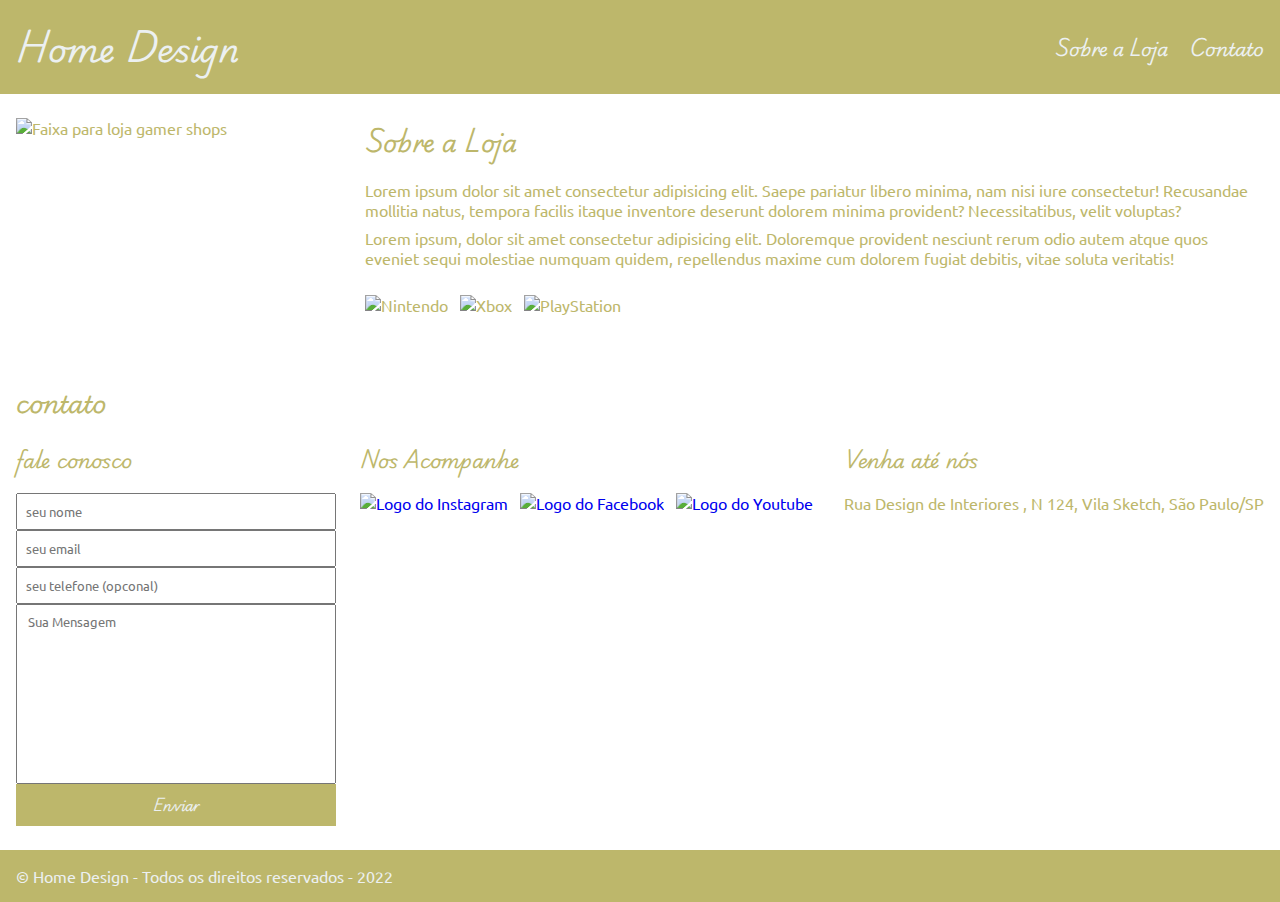
==== index.html @ dbd99aa5 "Add files via upload" ====
<!DOCTYPE html>
<html lang="pt-br">
<head>
    <meta charset="UTF-8">
    <meta name="viewport" content="width=device-width, initial-scale=1.0">
    <title>Home Design - Arquitetura</title>
    <link rel="stylesheet" href="./main.css">

    <link rel="preconnect" href="https://fonts.googleapis.com">
    <link rel="preconnect" href="https://fonts.gstatic.com" crossorigin>
    <link href="https://fonts.googleapis.com/css2?family=Playwrite+NZ:wght@100..400&family=Ubuntu:ital,wght@0,300;0,400;0,500;0,700;1,300;1,400;1,500;1,700&display=swap" rel="stylesheet">
</head>
<body>
    <header>
        <div class="container">
            <h1>Home Design</h1>
            <nav>
                <ul>
                    <li>
                        <a href="#about">Sobre a Loja</a>
                    </li>
                    <li>
                        <a href="#contact">Contato</a>
                    </li>
                </ul>
            </nav>
        </div>
    </header>
    <section id="about">
        <div class="container">
            <img class="store-front" src="./images/Arquitetura.jpg" alt="Faixa para loja gamer shops" />
            <div>
                <h2>Sobre a Loja</h2>
                <p>
                    Lorem ipsum dolor sit amet consectetur adipisicing elit. Saepe pariatur libero minima, nam nisi iure consectetur! Recusandae mollitia natus, tempora facilis itaque inventore deserunt dolorem minima provident? Necessitatibus, velit voluptas?
                </p>
                <p>
                    Lorem ipsum, dolor sit amet consectetur adipisicing elit. Doloremque provident nesciunt rerum odio autem atque quos eveniet sequi molestiae numquam quidem, repellendus maxime cum dolorem fugiat debitis, vitae soluta veritatis!
                </p>
                <ul class="brands-list">
                    <li><img src="./images/nintendo.png" alt="Nintendo" /></li>
                    <li><img src="./images/xbox.png" alt="Xbox" /></li>
                    <li><img src="./images/playstation.png" alt="PlayStation" /></li>
                </ul>
            </div>
        </div>
    </section>
    <section id="contact">
        <div class="container">
            <h2>contato</h2>
            <div class="contact-method">
                <div>
                    <h3>fale conosco</h3>
                    <form>
                        <input type="text" placeholder="seu nome" required/>
                        <input type="email" placeholder="seu email"required/>
                        <input type="tel" placeholder="seu telefone (opconal)"/>
                        <textarea placeholder=" Sua Mensagem" required></textarea>
                        <button type="submit">Enviar </button>
                    </form>
                </div>
                <div>
                    <h3>Nos Acompanhe</h3>
                    <ul class="social-links">
                        <li>
                            <a href="#" title="Siga-nos no Instagram">
                                <img src="./images/instagram.png" alt="Logo do Instagram"/>
                            </a>
                        </li>
                        <li>
                            <a href="#" title="Siga-nos no Facebook ">
                                <img src="./images/facebook.png" alt="Logo do Facebook"/>
                            </a>
                        </li>
                        <li>
                            <a href="#" title="Siga-nos no Visite nosso canal do Youtube">
                                <img src="./images/youtube.png" alt="Logo do Youtube"/>
                            </a>
                        </li>
                    </ul>
                </div>
                <div>
                    <h3>Venha até nós</h3>
                    <p>
                        Rua Design de Interiores , N 124, Vila Sketch, São Paulo/SP
                    </p>
                </div>
            </div>
        </div>
    </section>
    <footer>
        <div class="container">
            <p>
                &copy; Home Design  - Todos os direitos reservados - 2022
            </p>
        </div>
    </footer>
</body>
</html>
---- main.css ----
* {
    margin: 0;
    padding: 0;
    box-sizing: border-box;
}

body,
input, textarea {
    font-family: "Ubuntu", sans-serif;
    font-weight: 400;
    font-style: normal;
}

header {
    padding: 16px 0;
    background-color: #BDB76B;
    color: #ecf0f1;
}

header,
section h2,
section h3,
form button {
    font-family: "Playwrite NZ", cursive;
    font-optical-sizing: auto;
    font-weight: weight;
    font-style: normal;
}

header nav ul {
    list-style: none; 
}

header nav li {
    display: inline;
    margin-left: 16px;
    font-size: 18px;
}

header nav li a {
    color: #ecf0f1;
    text-decoration: none;
}

header nav li a:hover {
    text-decoration: underline; 
}

.container {
    max-width: 1280px;
    width: 100%;
    margin: 0 auto;
    padding: 0 16px; 
}

header .container, 
section .container {
    display: flex;
    align-items: center;
    justify-content: space-between;
}

.brands-list {
    list-style: none; 
    padding: 16px 0; 
}

.brands-list li {
    display: inline;
    margin-right: 8px; 
}

.brands-list img {
    height: 24px;
    vertical-align: middle; 
}

section {
    padding: 24px 0;
    color: #BDB76B;
}

section h2 {
    margin-bottom: 16px;
}

section h3 {
    margin-bottom: 16px;
}

section p {
    margin-bottom: 8px;
}

section .store-front {
    margin-right: 32px;
}

section .container {
    align-items: flex-start;
}

.social-links img {
    height: 24px;
}

.social-links li {
    display: inline;
    margin-right: 8px;
}

.social-links a {
    text-decoration: none;
}

#contact .container {
    display: block;
}

.contact-method {
    display: flex;
    justify-content: space-between;
}

form input,
 form textarea,
 form button {
    display: block;
    width: 320px;
    margin: bottom 8px;
    padding: 8px;
}

form textarea {
    resize: none;
    height: 180px;
}

form button {
    background-color: #BDB76B;
    color: #ecf0f1;
    border: none;
    cursor: pointer;
}

form button:hover {
    background-color: #BDB76B;
}

input:focus, textarea:focus {
    outline-color: #182c61
}

footer {
    background-color: #BDB76B;
    color: #ecf0f1;
    padding: 16px 0;
}

section img {
    width: 600px; 
    height: auto; 
}
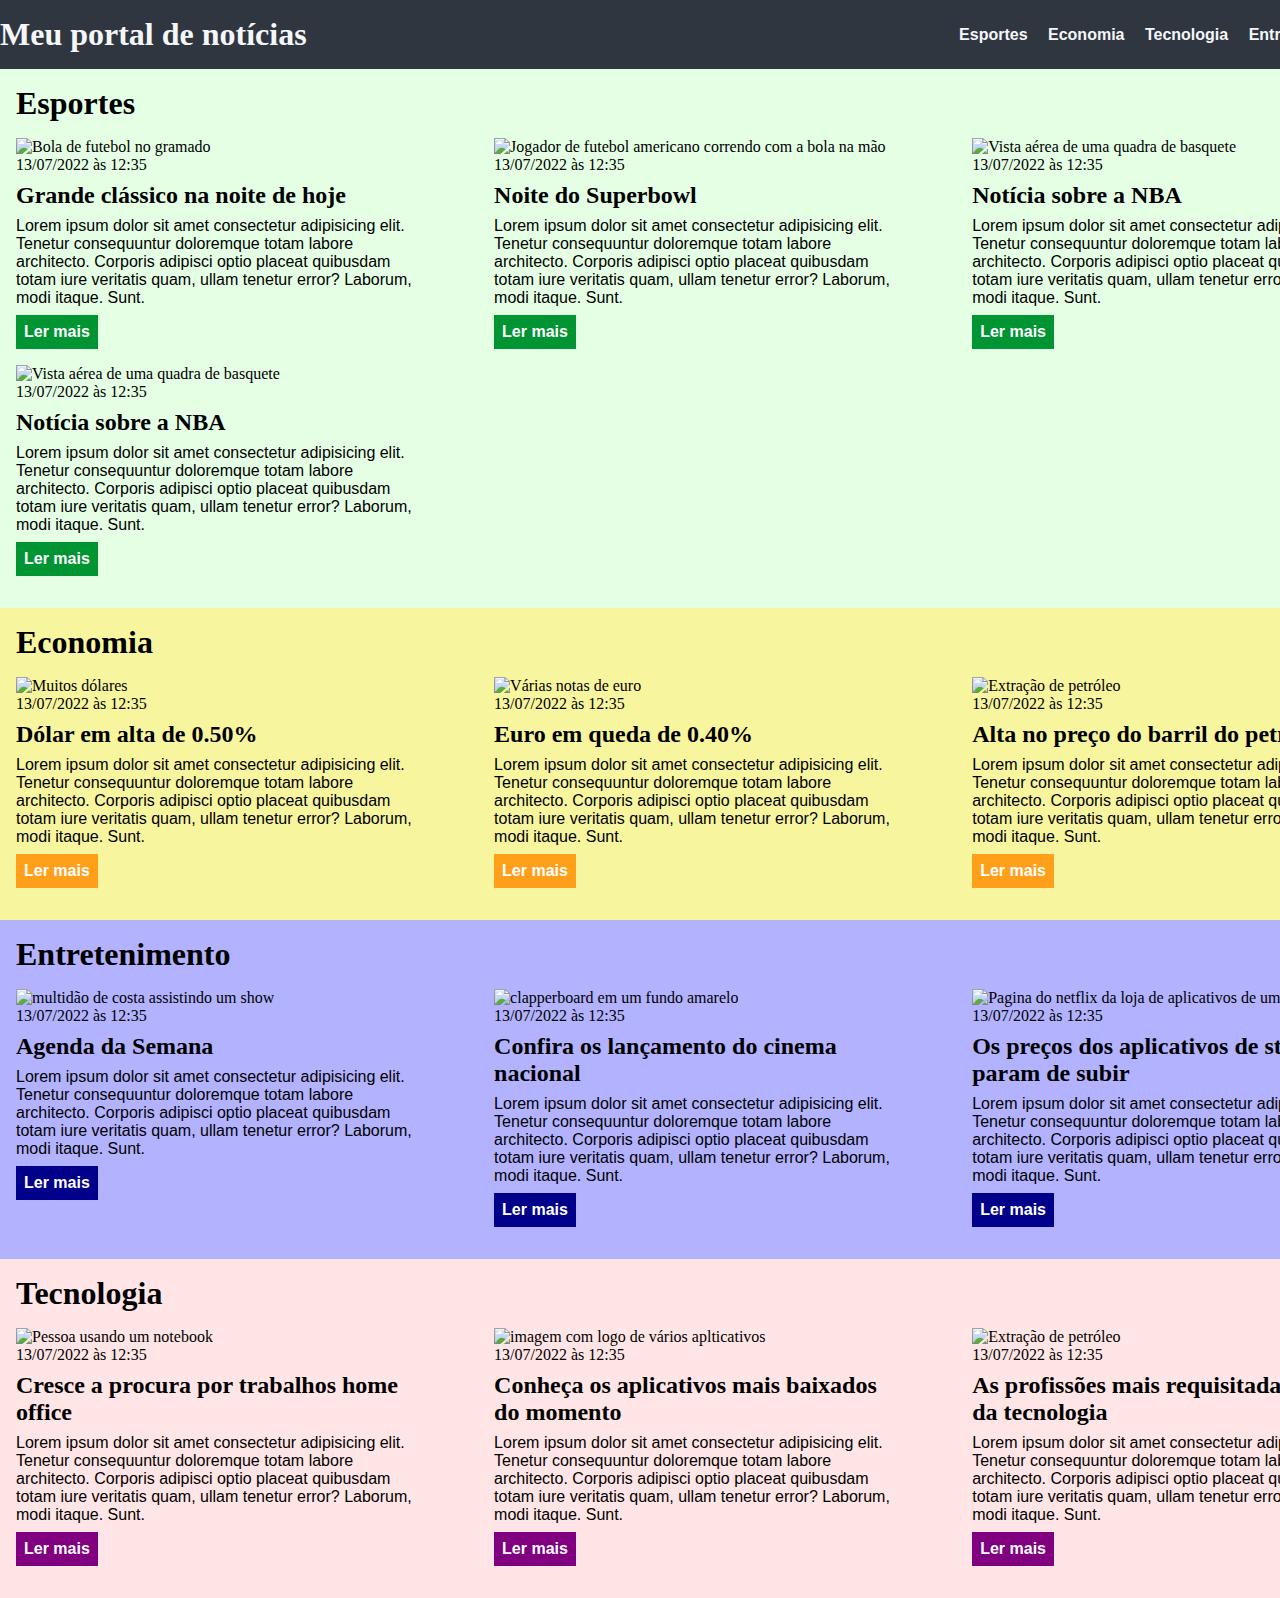
==== commit 011e8d59: "Add files via upload" ====
--- a/index.html
+++ b/index.html
@@ -1,99 +1,204 @@
 <!DOCTYPE html>
-<html lang="pt-br">
+<html lang="pt-BR">
 <head>
     <meta charset="UTF-8">
+    <meta http-equiv="X-UA-Compatible" content="IE=edge">
     <meta name="viewport" content="width=device-width, initial-scale=1.0">
-    <title>Home Design - Arquitetura</title>
-    <link rel="stylesheet" href="./main.css">
-
-    <link rel="preconnect" href="https://fonts.googleapis.com">
-    <link rel="preconnect" href="https://fonts.gstatic.com" crossorigin>
-    <link href="https://fonts.googleapis.com/css2?family=Playwrite+NZ:wght@100..400&family=Ubuntu:ital,wght@0,300;0,400;0,500;0,700;1,300;1,400;1,500;1,700&display=swap" rel="stylesheet">
+    <title>Meu portal de notícias</title>
+    <link rel="stylesheet" href="./main.css" />
 </head>
 <body>
     <header>
         <div class="container">
-            <h1>Home Design</h1>
-            <nav>
-                <ul>
-                    <li>
-                        <a href="#about">Sobre a Loja</a>
-                    </li>
-                    <li>
-                        <a href="#contact">Contato</a>
-                    </li>
-                </ul>
-            </nav>
+            <h1>Meu portal de notícias</h1>
+        <nav>
+            <ul>
+                <li>
+                    <a href="#sports" title="Ir para a seção de esportes">Esportes</a>
+                </li>
+                <li>
+                    <a href="#economy" title="Ir para a seção de notícias">Economia</a>
+                </li>
+                <li>
+                    <a href="#technology " title="Ir para a seção de notícias">Tecnologia</a>
+                </li>
+                <li>
+                    <a href="#entertainment" title="Ir para a seção de notícias">Entretenimento</a>
+                </li>
+            </ul>
+        </nav>
         </div>
     </header>
-    <section id="about">
-        <div class="container">
-            <img class="store-front" src="./images/Arquitetura.jpg" alt="Faixa para loja gamer shops" />
-            <div>
-                <h2>Sobre a Loja</h2>
-                <p>
-                    Lorem ipsum dolor sit amet consectetur adipisicing elit. Saepe pariatur libero minima, nam nisi iure consectetur! Recusandae mollitia natus, tempora facilis itaque inventore deserunt dolorem minima provident? Necessitatibus, velit voluptas?
-                </p>
-                <p>
-                    Lorem ipsum, dolor sit amet consectetur adipisicing elit. Doloremque provident nesciunt rerum odio autem atque quos eveniet sequi molestiae numquam quidem, repellendus maxime cum dolorem fugiat debitis, vitae soluta veritatis!
-                </p>
-                <ul class="brands-list">
-                    <li><img src="./images/nintendo.png" alt="Nintendo" /></li>
-                    <li><img src="./images/xbox.png" alt="Xbox" /></li>
-                    <li><img src="./images/playstation.png" alt="PlayStation" /></li>
-                </ul>
+    <section style="background-color: rgba(0,255,0,0.1)"">
+        <div class="container">
+            <h2>Esportes</h2>
+            <div class="articles">
+                <article>
+                    <img src="./imagens/futebol.jpg" alt="Bola de futebol no gramado" />
+                    <header>
+                        <time>13/07/2022 às 12:35</time>
+                    </header>
+                    <h3>Grande clássico na noite de hoje</h3>
+                    <p>
+                        Lorem ipsum dolor sit amet consectetur adipisicing elit. Tenetur consequuntur doloremque totam labore architecto. Corporis adipisci optio placeat quibusdam totam iure veritatis quam, ullam tenetur error? Laborum, modi itaque. Sunt.
+                    </p>
+                    <a style="background-color: #009432" href="#" title="Leia a notícia completa">Ler mais</a>
+                </article>
+                <article>
+                    <img src="./imagens/futebol-americano.jpg" alt="Jogador de futebol americano correndo com a bola na mão" />
+                    <header>
+                        <time>13/07/2022 às 12:35</time>
+                    </header>
+                    <h3>Noite do Superbowl</h3>
+                    <p>
+                        Lorem ipsum dolor sit amet consectetur adipisicing elit. Tenetur consequuntur doloremque totam labore architecto. Corporis adipisci optio placeat quibusdam totam iure veritatis quam, ullam tenetur error? Laborum, modi itaque. Sunt.
+                    </p>
+                    <a style="background-color: #009432" href="#" title="Leia a notícia completa">Ler mais</a>
+                </article>
+                <article>
+                    <img src="./imagens/basquete.jpg" title="Vista aérea de uma quadra de basquete" />
+                    <header>
+                        <time>13/07/2022 às 12:35</time>
+                    </header>
+                    <h3>Notícia sobre a NBA</h3>
+                    <p>
+                        Lorem ipsum dolor sit amet consectetur adipisicing elit. Tenetur consequuntur doloremque totam labore architecto. Corporis adipisci optio placeat quibusdam totam iure veritatis quam, ullam tenetur error? Laborum, modi itaque. Sunt.
+                    </p>
+                    <a style="background-color: #009432" href="#" title="Leia a notícia completa">Ler mais</a>
+                </article>
+                <article>
+                    <img src="./imagens/basquete.jpg" title="Vista aérea de uma quadra de basquete" />
+                    <header>
+                        <time>13/07/2022 às 12:35</time>
+                    </header>
+                    <h3>Notícia sobre a NBA</h3>
+                    <p>
+                        Lorem ipsum dolor sit amet consectetur adipisicing elit. Tenetur consequuntur doloremque totam labore architecto. Corporis adipisci optio placeat quibusdam totam iure veritatis quam, ullam tenetur error? Laborum, modi itaque. Sunt.
+                    </p>
+                    <a style="background-color: #009432" href="#" title="Leia a notícia completa">Ler mais</a>
+                </article>
             </div>
         </div>
     </section>
-    <section id="contact">
-        <div class="container">
-            <h2>contato</h2>
-            <div class="contact-method">
-                <div>
-                    <h3>fale conosco</h3>
-                    <form>
-                        <input type="text" placeholder="seu nome" required/>
-                        <input type="email" placeholder="seu email"required/>
-                        <input type="tel" placeholder="seu telefone (opconal)"/>
-                        <textarea placeholder=" Sua Mensagem" required></textarea>
-                        <button type="submit">Enviar </button>
-                    </form>
-                </div>
-                <div>
-                    <h3>Nos Acompanhe</h3>
-                    <ul class="social-links">
-                        <li>
-                            <a href="#" title="Siga-nos no Instagram">
-                                <img src="./images/instagram.png" alt="Logo do Instagram"/>
-                            </a>
-                        </li>
-                        <li>
-                            <a href="#" title="Siga-nos no Facebook ">
-                                <img src="./images/facebook.png" alt="Logo do Facebook"/>
-                            </a>
-                        </li>
-                        <li>
-                            <a href="#" title="Siga-nos no Visite nosso canal do Youtube">
-                                <img src="./images/youtube.png" alt="Logo do Youtube"/>
-                            </a>
-                        </li>
-                    </ul>
-                </div>
-                <div>
-                    <h3>Venha até nós</h3>
-                    <p>
-                        Rua Design de Interiores , N 124, Vila Sketch, São Paulo/SP
-                    </p>
-                </div>
+    <section style="background-color: #f8f59f">
+        <div class="container">
+            <h2>Economia</h2>
+        <div class="articles">
+            <article>
+                <img src="./imagens/dolares.jpg" alt="Muitos dólares" />
+                <header>
+                    <time>13/07/2022 às 12:35</time>
+                </header>
+                <h3>Dólar em alta de 0.50%</h3>
+                <p>
+                    Lorem ipsum dolor sit amet consectetur adipisicing elit. Tenetur consequuntur doloremque totam labore architecto. Corporis adipisci optio placeat quibusdam totam iure veritatis quam, ullam tenetur error? Laborum, modi itaque. Sunt.
+                </p>
+                <a style="background-color: #ff9f1a" href="#" title="Leia a notícia completa">Ler mais</a>
+            </article>
+            <article>
+                <img src="./imagens/euro.jpg" alt="Várias notas de euro" />
+                <header>
+                    <time>13/07/2022 às 12:35</time>
+                </header>
+                <h3>Euro em queda de 0.40%</h3>
+                <p>
+                    Lorem ipsum dolor sit amet consectetur adipisicing elit. Tenetur consequuntur doloremque totam labore architecto. Corporis adipisci optio placeat quibusdam totam iure veritatis quam, ullam tenetur error? Laborum, modi itaque. Sunt.
+                </p>
+                <a style="background-color: #ff9f1a" href="#" title="Leia a notícia completa">Ler mais</a>
+            </article>
+            <article>
+                <img src="./imagens/petroleo.jpg" alt="Extração de petróleo" />
+                <header>
+                    <time>13/07/2022 às 12:35</time>
+                </header>
+                <h3>Alta no preço do barril do petróleo</h3>
+                <p>
+                    Lorem ipsum dolor sit amet consectetur adipisicing elit. Tenetur consequuntur doloremque totam labore architecto. Corporis adipisci optio placeat quibusdam totam iure veritatis quam, ullam tenetur error? Laborum, modi itaque. Sunt.
+                </p>
+                <a style="background-color: #ff9f1a" href="#" title="Leia a notícia completa">Ler mais</a>
+            </article>
+        </div>
+        </div>
+    </section>
+    <section style="background-color: rgba(0, 0, 255, 0.3)">
+        <div class="container">
+            <h2>Entretenimento</h2>
+            <div class="articles">
+                <article>
+                    <img src="./imagens/agenda.jpg" alt="multidão de costa assistindo um show" />
+                    <header>
+                        <time>13/07/2022 às 12:35</time>
+                    </header>
+                    <h3>Agenda da Semana</h3>
+                    <p>
+                        Lorem ipsum dolor sit amet consectetur adipisicing elit. Tenetur consequuntur doloremque totam labore architecto. Corporis adipisci optio placeat quibusdam totam iure veritatis quam, ullam tenetur error? Laborum, modi itaque. Sunt.
+                    </p>
+                    <a style="background-color: #00008b" href="#" title="Leia a notícia completa">Ler mais</a>
+                </article>
+                <article>
+                    <img src="./imagens/filmes.jpg" alt="clapperboard em um fundo amarelo" />
+                    <header>
+                        <time>13/07/2022 às 12:35</time>
+                    </header>
+                    <h3>Confira os lançamento  do cinema nacional</h3>
+                    <p>
+                        Lorem ipsum dolor sit amet consectetur adipisicing elit. Tenetur consequuntur doloremque totam labore architecto. Corporis adipisci optio placeat quibusdam totam iure veritatis quam, ullam tenetur error? Laborum, modi itaque. Sunt.
+                    </p>
+                    <a style="background-color:#00008b" href="#" title="Leia a notícia completa">Ler mais</a>
+                </article>
+                <article>
+                    <img src="./imagens/stream.jpg" title="Pagina do netflix da loja de aplicativos de um ipad" />
+                    <header>
+                        <time>13/07/2022 às 12:35</time>
+                    </header>
+                    <h3>Os preços dos aplicativos de stream não param de subir</h3>
+                    <p>
+                        Lorem ipsum dolor sit amet consectetur adipisicing elit. Tenetur consequuntur doloremque totam labore architecto. Corporis adipisci optio placeat quibusdam totam iure veritatis quam, ullam tenetur error? Laborum, modi itaque. Sunt.
+                    </p>
+                    <a style="background-color:#00008b" href="#" title="Leia a notícia completa">Ler mais</a>
+                </article>
             </div>
         </div>
     </section>
-    <footer>
-        <div class="container">
-            <p>
-                &copy; Home Design  - Todos os direitos reservados - 2022
-            </p>
-        </div>
-    </footer>
+    <section style="background-color: rgba(255,0,0,0.1)">
+        <div class="container">
+            <h2>Tecnologia</h2>
+        <div class="articles">
+            <article>
+                <img src="./imagens/home office.jpg" alt="Pessoa usando um notebook" />
+                <header>
+                    <time>13/07/2022 às 12:35</time>
+                </header>
+                <h3>Cresce a procura por trabalhos home office</h3>
+                <p>
+                    Lorem ipsum dolor sit amet consectetur adipisicing elit. Tenetur consequuntur doloremque totam labore architecto. Corporis adipisci optio placeat quibusdam totam iure veritatis quam, ullam tenetur error? Laborum, modi itaque. Sunt.
+                </p>
+                <a style="background-color: purple" href="#" title="Leia a notícia completa">Ler mais</a>
+            </article>
+            <article>
+                <img src="./imagens/aplticativos.jpg" alt="imagem com logo de vários aplticativos" />
+                <header>
+                    <time>13/07/2022 às 12:35</time>
+                </header>
+                <h3>Conheça os aplicativos mais baixados do momento</h3>
+                <p>
+                    Lorem ipsum dolor sit amet consectetur adipisicing elit. Tenetur consequuntur doloremque totam labore architecto. Corporis adipisci optio placeat quibusdam totam iure veritatis quam, ullam tenetur error? Laborum, modi itaque. Sunt.
+                </p>
+                <a style="background-color: purple" href="#" title="Leia a notícia completa">Ler mais</a>
+            </article>
+            <article>
+                <img src="./imagens/mercado.jpg" alt="Extração de petróleo" />
+                <header>
+                    <time>13/07/2022 às 12:35</time>
+                </header>
+                <h3>As profissões mais requisitadas da area da tecnologia</h3>
+                <p>
+                    Lorem ipsum dolor sit amet consectetur adipisicing elit. Tenetur consequuntur doloremque totam labore architecto. Corporis adipisci optio placeat quibusdam totam iure veritatis quam, ullam tenetur error? Laborum, modi itaque. Sunt.
+                </p>
+                <a style="background-color: purple " href="#" title="Leia a notícia completa">Ler mais</a>
+            </article>
+        </div>
+        </div>
+    </section>
 </body>
 </html>--- a/main.css
+++ b/main.css
@@ -1,163 +1,93 @@
 * {
+    box-sizing: border-box;
     margin: 0;
-    padding: 0;
-    box-sizing: border-box;
-}
+    padding: 0px;
+  }
 
-body,
-input, textarea {
-    font-family: "Ubuntu", sans-serif;
-    font-weight: 400;
-    font-style: normal;
-}
+  body > header {
+    background-color: #2f3640;  
+    padding: 16px 0;
+    color: #f5f6fa;
+  }
 
-header {
-    padding: 16px 0;
-    background-color: #BDB76B;
-    color: #ecf0f1;
-}
+  header li {
+    display: inline;
+    font-family: Arial, Helvetica, sans-serif;
+    font-weight: bold;
+  }
 
-header,
-section h2,
-section h3,
-form button {
-    font-family: "Playwrite NZ", cursive;
-    font-optical-sizing: auto;
-    font-weight: weight;
-    font-style: normal;
-}
-
-header nav ul {
-    list-style: none; 
-}
-
-header nav li {
-    display: inline;
+  header li a {
+    color: #f5f6fa;
+    text-decoration: none;
     margin-left: 16px;
-    font-size: 18px;
-}
-
-header nav li a {
-    color: #ecf0f1;
-    text-decoration: none;
-}
-
-header nav li a:hover {
-    text-decoration: underline; 
-}
-
-.container {
-    max-width: 1280px;
-    width: 100%;
-    margin: 0 auto;
-    padding: 0 16px; 
-}
-
-header .container, 
-section .container {
+  }
+  
+  header .container {
     display: flex;
     align-items: center;
     justify-content: space-between;
-}
 
-.brands-list {
-    list-style: none; 
-    padding: 16px 0; 
-}
+  }
 
-.brands-list li {
-    display: inline;
-    margin-right: 8px; 
-}
+  .container {
+    width: 1366px;
+    margin: 0 auto;
+  }
 
-.brands-list img {
-    height: 24px;
-    vertical-align: middle; 
-}
+  .articles {
+    display: flex;
+    flex-wrap: wrap;
+    justify-content: space-between;
+  }
 
-section {
-    padding: 24px 0;
-    color: #BDB76B;
-}
+  .articles article img {
+    width: 100%;;
+  }
 
-section h2 {
+  .articles article {
+    width: 30%;
+  }
+
+  .articles article h3 {
+    margin-top: 8px;
+    margin-bottom: 8px;
+    font-size: 24px;
+  }
+
+  .articles article a {
+    background-color: blue;
+    color: #fff;
+    padding: 8px;
+    display: inline-block;
+    text-decoration: none;
+    font-weight: bold;
+    margin-top: 8px;
+  }
+
+  .articles article a:hover{
+    text-decoration: underline;
+  }
+  section {
+    padding: 16px;
+  }
+
+  section h2, .articles article {
     margin-bottom: 16px;
-}
+  }
 
-section h3 {
-    margin-bottom: 16px;
-}
+  section h2{
+    font-size: 32px;
+  }
 
-section p {
-    margin-bottom: 8px;
-}
+  .articles article p, .articles article a {
+    font-family: Arial, Helvetica, sans-serif;
+  }
 
-section .store-front {
-    margin-right: 32px;
-}
+  #sports .articles article a {
+    background-color: rgba(0, 255, 0, 0.8);
+  }
 
-section .container {
-    align-items: flex-start;
-}
-
-.social-links img {
-    height: 24px;
-}
-
-.social-links li {
-    display: inline;
-    margin-right: 8px;
-}
-
-.social-links a {
-    text-decoration: none;
-}
-
-#contact .container {
-    display: block;
-}
-
-.contact-method {
-    display: flex;
-    justify-content: space-between;
-}
-
-form input,
- form textarea,
- form button {
-    display: block;
-    width: 320px;
-    margin: bottom 8px;
-    padding: 8px;
-}
-
-form textarea {
-    resize: none;
-    height: 180px;
-}
-
-form button {
-    background-color: #BDB76B;
-    color: #ecf0f1;
-    border: none;
-    cursor: pointer;
-}
-
-form button:hover {
-    background-color: #BDB76B;
-}
-
-input:focus, textarea:focus {
-    outline-color: #182c61
-}
-
-footer {
-    background-color: #BDB76B;
-    color: #ecf0f1;
-    padding: 16px 0;
-}
-
-section img {
-    width: 600px; 
-    height: auto; 
-}+  #economy {
+    background-color: #ffa05f;
+  }
+  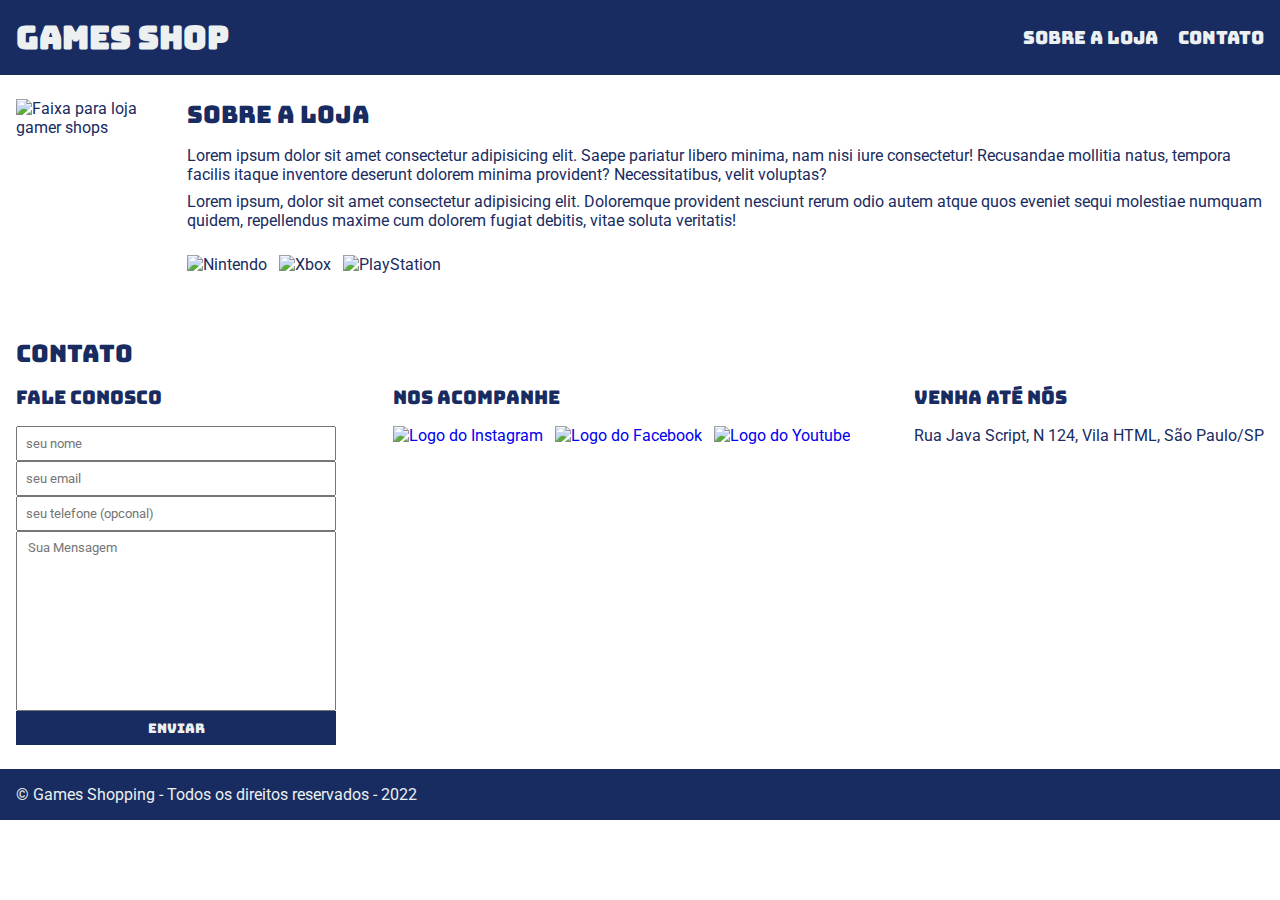
==== commit 60ee33ec: "Revert "Att_26.06"" ====
--- a/index.html
+++ b/index.html
@@ -1,204 +1,99 @@
 <!DOCTYPE html>
-<html lang="pt-BR">
+<html lang="pt-br">
 <head>
     <meta charset="UTF-8">
-    <meta http-equiv="X-UA-Compatible" content="IE=edge">
     <meta name="viewport" content="width=device-width, initial-scale=1.0">
-    <title>Meu portal de notícias</title>
-    <link rel="stylesheet" href="./main.css" />
+    <title>Game Shop - A sua loja de games</title>
+    <link rel="stylesheet" href="./main.css">
+
+    <link rel="preconnect" href="https://fonts.googleapis.com">
+    <link rel="preconnect" href="https://fonts.gstatic.com" crossorigin>
+    <link href="https://fonts.googleapis.com/css2?family=Bungee&family=Roboto:ital,wght@0,100;0,300;0,400;0,500;0,700;0,900;1,100;1,300;1,400;1,500;1,700;1,900&display=swap" rel="stylesheet">
 </head>
 <body>
     <header>
         <div class="container">
-            <h1>Meu portal de notícias</h1>
-        <nav>
-            <ul>
-                <li>
-                    <a href="#sports" title="Ir para a seção de esportes">Esportes</a>
-                </li>
-                <li>
-                    <a href="#economy" title="Ir para a seção de notícias">Economia</a>
-                </li>
-                <li>
-                    <a href="#technology " title="Ir para a seção de notícias">Tecnologia</a>
-                </li>
-                <li>
-                    <a href="#entertainment" title="Ir para a seção de notícias">Entretenimento</a>
-                </li>
-            </ul>
-        </nav>
+            <h1>Games Shop</h1>
+            <nav>
+                <ul>
+                    <li>
+                        <a href="#about">Sobre a Loja</a>
+                    </li>
+                    <li>
+                        <a href="#contact">Contato</a>
+                    </li>
+                </ul>
+            </nav>
         </div>
     </header>
-    <section style="background-color: rgba(0,255,0,0.1)"">
+    <section id="about">
         <div class="container">
-            <h2>Esportes</h2>
-            <div class="articles">
-                <article>
-                    <img src="./imagens/futebol.jpg" alt="Bola de futebol no gramado" />
-                    <header>
-                        <time>13/07/2022 às 12:35</time>
-                    </header>
-                    <h3>Grande clássico na noite de hoje</h3>
-                    <p>
-                        Lorem ipsum dolor sit amet consectetur adipisicing elit. Tenetur consequuntur doloremque totam labore architecto. Corporis adipisci optio placeat quibusdam totam iure veritatis quam, ullam tenetur error? Laborum, modi itaque. Sunt.
-                    </p>
-                    <a style="background-color: #009432" href="#" title="Leia a notícia completa">Ler mais</a>
-                </article>
-                <article>
-                    <img src="./imagens/futebol-americano.jpg" alt="Jogador de futebol americano correndo com a bola na mão" />
-                    <header>
-                        <time>13/07/2022 às 12:35</time>
-                    </header>
-                    <h3>Noite do Superbowl</h3>
-                    <p>
-                        Lorem ipsum dolor sit amet consectetur adipisicing elit. Tenetur consequuntur doloremque totam labore architecto. Corporis adipisci optio placeat quibusdam totam iure veritatis quam, ullam tenetur error? Laborum, modi itaque. Sunt.
-                    </p>
-                    <a style="background-color: #009432" href="#" title="Leia a notícia completa">Ler mais</a>
-                </article>
-                <article>
-                    <img src="./imagens/basquete.jpg" title="Vista aérea de uma quadra de basquete" />
-                    <header>
-                        <time>13/07/2022 às 12:35</time>
-                    </header>
-                    <h3>Notícia sobre a NBA</h3>
-                    <p>
-                        Lorem ipsum dolor sit amet consectetur adipisicing elit. Tenetur consequuntur doloremque totam labore architecto. Corporis adipisci optio placeat quibusdam totam iure veritatis quam, ullam tenetur error? Laborum, modi itaque. Sunt.
-                    </p>
-                    <a style="background-color: #009432" href="#" title="Leia a notícia completa">Ler mais</a>
-                </article>
-                <article>
-                    <img src="./imagens/basquete.jpg" title="Vista aérea de uma quadra de basquete" />
-                    <header>
-                        <time>13/07/2022 às 12:35</time>
-                    </header>
-                    <h3>Notícia sobre a NBA</h3>
-                    <p>
-                        Lorem ipsum dolor sit amet consectetur adipisicing elit. Tenetur consequuntur doloremque totam labore architecto. Corporis adipisci optio placeat quibusdam totam iure veritatis quam, ullam tenetur error? Laborum, modi itaque. Sunt.
-                    </p>
-                    <a style="background-color: #009432" href="#" title="Leia a notícia completa">Ler mais</a>
-                </article>
+            <img class="store-front" src="./images/loja.jpg" alt="Faixa para loja gamer shops" />
+            <div>
+                <h2>Sobre a Loja</h2>
+                <p>
+                    Lorem ipsum dolor sit amet consectetur adipisicing elit. Saepe pariatur libero minima, nam nisi iure consectetur! Recusandae mollitia natus, tempora facilis itaque inventore deserunt dolorem minima provident? Necessitatibus, velit voluptas?
+                </p>
+                <p>
+                    Lorem ipsum, dolor sit amet consectetur adipisicing elit. Doloremque provident nesciunt rerum odio autem atque quos eveniet sequi molestiae numquam quidem, repellendus maxime cum dolorem fugiat debitis, vitae soluta veritatis!
+                </p>
+                <ul class="brands-list">
+                    <li><img src="./images/nintendo.png" alt="Nintendo" /></li>
+                    <li><img src="./images/xbox.png" alt="Xbox" /></li>
+                    <li><img src="./images/playstation.png" alt="PlayStation" /></li>
+                </ul>
             </div>
         </div>
     </section>
-    <section style="background-color: #f8f59f">
+    <section id="contact">
         <div class="container">
-            <h2>Economia</h2>
-        <div class="articles">
-            <article>
-                <img src="./imagens/dolares.jpg" alt="Muitos dólares" />
-                <header>
-                    <time>13/07/2022 às 12:35</time>
-                </header>
-                <h3>Dólar em alta de 0.50%</h3>
-                <p>
-                    Lorem ipsum dolor sit amet consectetur adipisicing elit. Tenetur consequuntur doloremque totam labore architecto. Corporis adipisci optio placeat quibusdam totam iure veritatis quam, ullam tenetur error? Laborum, modi itaque. Sunt.
-                </p>
-                <a style="background-color: #ff9f1a" href="#" title="Leia a notícia completa">Ler mais</a>
-            </article>
-            <article>
-                <img src="./imagens/euro.jpg" alt="Várias notas de euro" />
-                <header>
-                    <time>13/07/2022 às 12:35</time>
-                </header>
-                <h3>Euro em queda de 0.40%</h3>
-                <p>
-                    Lorem ipsum dolor sit amet consectetur adipisicing elit. Tenetur consequuntur doloremque totam labore architecto. Corporis adipisci optio placeat quibusdam totam iure veritatis quam, ullam tenetur error? Laborum, modi itaque. Sunt.
-                </p>
-                <a style="background-color: #ff9f1a" href="#" title="Leia a notícia completa">Ler mais</a>
-            </article>
-            <article>
-                <img src="./imagens/petroleo.jpg" alt="Extração de petróleo" />
-                <header>
-                    <time>13/07/2022 às 12:35</time>
-                </header>
-                <h3>Alta no preço do barril do petróleo</h3>
-                <p>
-                    Lorem ipsum dolor sit amet consectetur adipisicing elit. Tenetur consequuntur doloremque totam labore architecto. Corporis adipisci optio placeat quibusdam totam iure veritatis quam, ullam tenetur error? Laborum, modi itaque. Sunt.
-                </p>
-                <a style="background-color: #ff9f1a" href="#" title="Leia a notícia completa">Ler mais</a>
-            </article>
-        </div>
-        </div>
-    </section>
-    <section style="background-color: rgba(0, 0, 255, 0.3)">
-        <div class="container">
-            <h2>Entretenimento</h2>
-            <div class="articles">
-                <article>
-                    <img src="./imagens/agenda.jpg" alt="multidão de costa assistindo um show" />
-                    <header>
-                        <time>13/07/2022 às 12:35</time>
-                    </header>
-                    <h3>Agenda da Semana</h3>
+            <h2>contato</h2>
+            <div class="contact-method">
+                <div>
+                    <h3>fale conosco</h3>
+                    <form>
+                        <input type="text" placeholder="seu nome" required/>
+                        <input type="email" placeholder="seu email"required/>
+                        <input type="tel" placeholder="seu telefone (opconal)"/>
+                        <textarea placeholder=" Sua Mensagem" required></textarea>
+                        <button type="submit">Enviar </button>
+                    </form>
+                </div>
+                <div>
+                    <h3>Nos Acompanhe</h3>
+                    <ul class="social-links">
+                        <li>
+                            <a href="#" title="Siga-nos no Instagram">
+                                <img src="./images/instagram.png" alt="Logo do Instagram"/>
+                            </a>
+                        </li>
+                        <li>
+                            <a href="#" title="Siga-nos no Facebook ">
+                                <img src="./images/facebook.png" alt="Logo do Facebook"/>
+                            </a>
+                        </li>
+                        <li>
+                            <a href="#" title="Siga-nos no Visite nosso canal do Youtube">
+                                <img src="./images/youtube.png" alt="Logo do Youtube"/>
+                            </a>
+                        </li>
+                    </ul>
+                </div>
+                <div>
+                    <h3>Venha até nós</h3>
                     <p>
-                        Lorem ipsum dolor sit amet consectetur adipisicing elit. Tenetur consequuntur doloremque totam labore architecto. Corporis adipisci optio placeat quibusdam totam iure veritatis quam, ullam tenetur error? Laborum, modi itaque. Sunt.
+                        Rua Java Script, N 124, Vila HTML, São Paulo/SP
                     </p>
-                    <a style="background-color: #00008b" href="#" title="Leia a notícia completa">Ler mais</a>
-                </article>
-                <article>
-                    <img src="./imagens/filmes.jpg" alt="clapperboard em um fundo amarelo" />
-                    <header>
-                        <time>13/07/2022 às 12:35</time>
-                    </header>
-                    <h3>Confira os lançamento  do cinema nacional</h3>
-                    <p>
-                        Lorem ipsum dolor sit amet consectetur adipisicing elit. Tenetur consequuntur doloremque totam labore architecto. Corporis adipisci optio placeat quibusdam totam iure veritatis quam, ullam tenetur error? Laborum, modi itaque. Sunt.
-                    </p>
-                    <a style="background-color:#00008b" href="#" title="Leia a notícia completa">Ler mais</a>
-                </article>
-                <article>
-                    <img src="./imagens/stream.jpg" title="Pagina do netflix da loja de aplicativos de um ipad" />
-                    <header>
-                        <time>13/07/2022 às 12:35</time>
-                    </header>
-                    <h3>Os preços dos aplicativos de stream não param de subir</h3>
-                    <p>
-                        Lorem ipsum dolor sit amet consectetur adipisicing elit. Tenetur consequuntur doloremque totam labore architecto. Corporis adipisci optio placeat quibusdam totam iure veritatis quam, ullam tenetur error? Laborum, modi itaque. Sunt.
-                    </p>
-                    <a style="background-color:#00008b" href="#" title="Leia a notícia completa">Ler mais</a>
-                </article>
+                </div>
             </div>
         </div>
     </section>
-    <section style="background-color: rgba(255,0,0,0.1)">
+    <footer>
         <div class="container">
-            <h2>Tecnologia</h2>
-        <div class="articles">
-            <article>
-                <img src="./imagens/home office.jpg" alt="Pessoa usando um notebook" />
-                <header>
-                    <time>13/07/2022 às 12:35</time>
-                </header>
-                <h3>Cresce a procura por trabalhos home office</h3>
-                <p>
-                    Lorem ipsum dolor sit amet consectetur adipisicing elit. Tenetur consequuntur doloremque totam labore architecto. Corporis adipisci optio placeat quibusdam totam iure veritatis quam, ullam tenetur error? Laborum, modi itaque. Sunt.
-                </p>
-                <a style="background-color: purple" href="#" title="Leia a notícia completa">Ler mais</a>
-            </article>
-            <article>
-                <img src="./imagens/aplticativos.jpg" alt="imagem com logo de vários aplticativos" />
-                <header>
-                    <time>13/07/2022 às 12:35</time>
-                </header>
-                <h3>Conheça os aplicativos mais baixados do momento</h3>
-                <p>
-                    Lorem ipsum dolor sit amet consectetur adipisicing elit. Tenetur consequuntur doloremque totam labore architecto. Corporis adipisci optio placeat quibusdam totam iure veritatis quam, ullam tenetur error? Laborum, modi itaque. Sunt.
-                </p>
-                <a style="background-color: purple" href="#" title="Leia a notícia completa">Ler mais</a>
-            </article>
-            <article>
-                <img src="./imagens/mercado.jpg" alt="Extração de petróleo" />
-                <header>
-                    <time>13/07/2022 às 12:35</time>
-                </header>
-                <h3>As profissões mais requisitadas da area da tecnologia</h3>
-                <p>
-                    Lorem ipsum dolor sit amet consectetur adipisicing elit. Tenetur consequuntur doloremque totam labore architecto. Corporis adipisci optio placeat quibusdam totam iure veritatis quam, ullam tenetur error? Laborum, modi itaque. Sunt.
-                </p>
-                <a style="background-color: purple " href="#" title="Leia a notícia completa">Ler mais</a>
-            </article>
+            <p>
+                &copy; Games Shopping - Todos os direitos reservados - 2022
+            </p>
         </div>
-        </div>
-    </section>
+    </footer>
 </body>
 </html>--- a/main.css
+++ b/main.css
@@ -1,93 +1,156 @@
 * {
+    margin: 0;
+    padding: 0;
     box-sizing: border-box;
-    margin: 0;
-    padding: 0px;
-  }
+}
 
-  body > header {
-    background-color: #2f3640;  
+body,
+input, textarea {
+    font-family: "Roboto", sans-serif;
+    font-weight: 400;
+    font-style: normal;
+}
+
+header {
     padding: 16px 0;
-    color: #f5f6fa;
-  }
+    background-color: #182c61;
+    color: #ecf0f1;
+}
 
-  header li {
+header,
+section h2,
+section h3,
+form button {
+    font-family: "Bungee", sans-serif;
+    font-weight: normal;
+}
+
+header nav ul {
+    list-style: none; 
+}
+
+header nav li {
     display: inline;
-    font-family: Arial, Helvetica, sans-serif;
-    font-weight: bold;
-  }
+    margin-left: 16px;
+    font-size: 18px;
+}
 
-  header li a {
-    color: #f5f6fa;
+header nav li a {
+    color: #ecf0f1;
     text-decoration: none;
-    margin-left: 16px;
-  }
-  
-  header .container {
+}
+
+header nav li a:hover {
+    text-decoration: underline; 
+}
+
+.container {
+    max-width: 1280px;
+    width: 100%;
+    margin: 0 auto;
+    padding: 0 16px; 
+}
+
+header .container, 
+section .container {
     display: flex;
     align-items: center;
     justify-content: space-between;
+}
 
-  }
+.brands-list {
+    list-style: none; 
+    padding: 16px 0; 
+}
 
-  .container {
-    width: 1366px;
-    margin: 0 auto;
-  }
+.brands-list li {
+    display: inline;
+    margin-right: 8px; 
+}
 
-  .articles {
+.brands-list img {
+    height: 24px;
+    vertical-align: middle; 
+}
+
+section {
+    padding: 24px 0;
+    color: #182c61;
+}
+
+section h2 {
+    margin-bottom: 16px;
+}
+
+section h3 {
+    margin-bottom: 16px;
+}
+
+section p {
+    margin-bottom: 8px;
+}
+
+section .store-front {
+    margin-right: 32px;
+}
+
+section .container {
+    align-items: flex-start;
+}
+
+.social-links img {
+    height: 24px;
+}
+
+.social-links li {
+    display: inline;
+    margin-right: 8px;
+}
+
+.social-links a {
+    text-decoration: none;
+}
+
+#contact .container {
+    display: block;
+}
+
+.contact-method {
     display: flex;
-    flex-wrap: wrap;
     justify-content: space-between;
-  }
+}
 
-  .articles article img {
-    width: 100%;;
-  }
+form input,
+ form textarea,
+ form button {
+    display: block;
+    width: 320px;
+    margin: bottom 8px;
+    padding: 8px;
+}
 
-  .articles article {
-    width: 30%;
-  }
+form textarea {
+    resize: none;
+    height: 180px;
+}
 
-  .articles article h3 {
-    margin-top: 8px;
-    margin-bottom: 8px;
-    font-size: 24px;
-  }
+form button {
+    background-color: #182c61;
+    color: #ecf0f1;
+    border: none;
+    cursor: pointer;
+}
 
-  .articles article a {
-    background-color: blue;
-    color: #fff;
-    padding: 8px;
-    display: inline-block;
-    text-decoration: none;
-    font-weight: bold;
-    margin-top: 8px;
-  }
+form button:hover {
+    background-color: #314e9e;
+}
 
-  .articles article a:hover{
-    text-decoration: underline;
-  }
-  section {
-    padding: 16px;
-  }
+input:focus, textarea:focus {
+    outline-color: #182c61
+}
 
-  section h2, .articles article {
-    margin-bottom: 16px;
-  }
-
-  section h2{
-    font-size: 32px;
-  }
-
-  .articles article p, .articles article a {
-    font-family: Arial, Helvetica, sans-serif;
-  }
-
-  #sports .articles article a {
-    background-color: rgba(0, 255, 0, 0.8);
-  }
-
-  #economy {
-    background-color: #ffa05f;
-  }
-  +footer {
+    background-color: #182c61;
+    color: #ecf0f1;
+    padding: 16px 0;
+}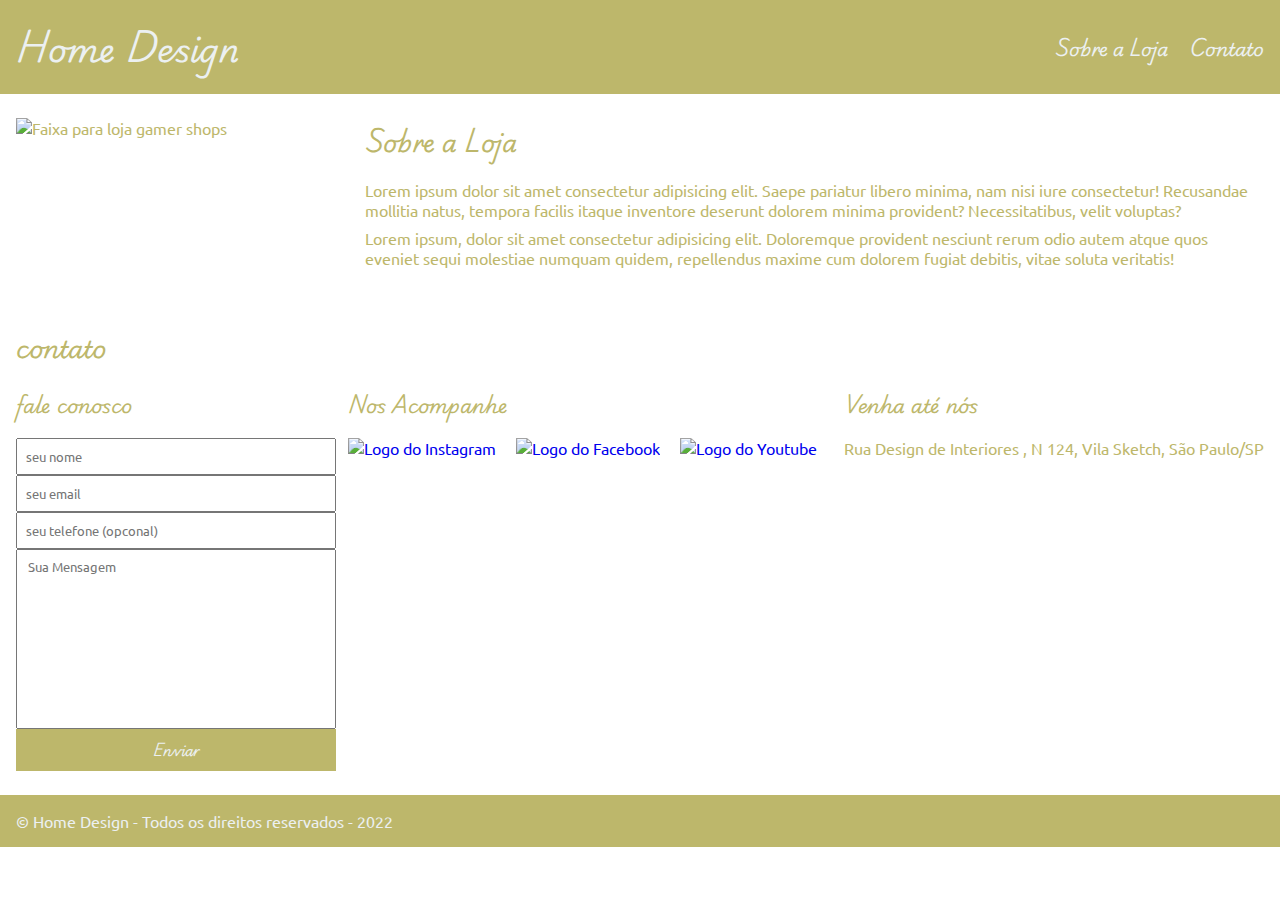
==== commit aa011059: "Add files via upload" ====
--- a/index.html
+++ b/index.html
@@ -3,17 +3,17 @@
 <head>
     <meta charset="UTF-8">
     <meta name="viewport" content="width=device-width, initial-scale=1.0">
-    <title>Game Shop - A sua loja de games</title>
+    <title>Home Design - Arquitetura</title>
     <link rel="stylesheet" href="./main.css">
 
     <link rel="preconnect" href="https://fonts.googleapis.com">
     <link rel="preconnect" href="https://fonts.gstatic.com" crossorigin>
-    <link href="https://fonts.googleapis.com/css2?family=Bungee&family=Roboto:ital,wght@0,100;0,300;0,400;0,500;0,700;0,900;1,100;1,300;1,400;1,500;1,700;1,900&display=swap" rel="stylesheet">
+    <link href="https://fonts.googleapis.com/css2?family=Playwrite+NZ:wght@100..400&family=Ubuntu:ital,wght@0,300;0,400;0,500;0,700;1,300;1,400;1,500;1,700&display=swap" rel="stylesheet">
 </head>
 <body>
     <header>
         <div class="container">
-            <h1>Games Shop</h1>
+            <h1>Home Design</h1>
             <nav>
                 <ul>
                     <li>
@@ -28,7 +28,7 @@
     </header>
     <section id="about">
         <div class="container">
-            <img class="store-front" src="./images/loja.jpg" alt="Faixa para loja gamer shops" />
+            <img class="store-front" src="./imagens/Arquitetura.jpg" alt="Faixa para loja gamer shops" />
             <div>
                 <h2>Sobre a Loja</h2>
                 <p>
@@ -37,11 +37,6 @@
                 <p>
                     Lorem ipsum, dolor sit amet consectetur adipisicing elit. Doloremque provident nesciunt rerum odio autem atque quos eveniet sequi molestiae numquam quidem, repellendus maxime cum dolorem fugiat debitis, vitae soluta veritatis!
                 </p>
-                <ul class="brands-list">
-                    <li><img src="./images/nintendo.png" alt="Nintendo" /></li>
-                    <li><img src="./images/xbox.png" alt="Xbox" /></li>
-                    <li><img src="./images/playstation.png" alt="PlayStation" /></li>
-                </ul>
             </div>
         </div>
     </section>
@@ -64,17 +59,17 @@
                     <ul class="social-links">
                         <li>
                             <a href="#" title="Siga-nos no Instagram">
-                                <img src="./images/instagram.png" alt="Logo do Instagram"/>
+                                <img src="./imagens/instagram.png" alt="Logo do Instagram"/>
                             </a>
                         </li>
                         <li>
                             <a href="#" title="Siga-nos no Facebook ">
-                                <img src="./images/facebook.png" alt="Logo do Facebook"/>
+                                <img src="./imagens/facebook.png" alt="Logo do Facebook"/>
                             </a>
                         </li>
                         <li>
                             <a href="#" title="Siga-nos no Visite nosso canal do Youtube">
-                                <img src="./images/youtube.png" alt="Logo do Youtube"/>
+                                <img src="./imagens/youtube.png" alt="Logo do Youtube"/>
                             </a>
                         </li>
                     </ul>
@@ -82,7 +77,7 @@
                 <div>
                     <h3>Venha até nós</h3>
                     <p>
-                        Rua Java Script, N 124, Vila HTML, São Paulo/SP
+                        Rua Design de Interiores , N 124, Vila Sketch, São Paulo/SP
                     </p>
                 </div>
             </div>
@@ -91,7 +86,7 @@
     <footer>
         <div class="container">
             <p>
-                &copy; Games Shopping - Todos os direitos reservados - 2022
+                &copy; Home Design  - Todos os direitos reservados - 2022
             </p>
         </div>
     </footer>
--- a/main.css
+++ b/main.css
@@ -6,14 +6,14 @@
 
 body,
 input, textarea {
-    font-family: "Roboto", sans-serif;
+    font-family: "Ubuntu", sans-serif;
     font-weight: 400;
     font-style: normal;
 }
 
 header {
     padding: 16px 0;
-    background-color: #182c61;
+    background-color: #BDB76B;
     color: #ecf0f1;
 }
 
@@ -21,8 +21,10 @@
 section h2,
 section h3,
 form button {
-    font-family: "Bungee", sans-serif;
-    font-weight: normal;
+    font-family: "Playwrite NZ", cursive;
+    font-optical-sizing: auto;
+    font-weight: weight;
+    font-style: normal;
 }
 
 header nav ul {
@@ -75,7 +77,7 @@
 
 section {
     padding: 24px 0;
-    color: #182c61;
+    color: #BDB76B;
 }
 
 section h2 {
@@ -99,12 +101,13 @@
 }
 
 .social-links img {
-    height: 24px;
+    width: 30px; 
+    height: auto;
 }
 
 .social-links li {
     display: inline;
-    margin-right: 8px;
+    margin-right: 16px;
 }
 
 .social-links a {
@@ -135,14 +138,14 @@
 }
 
 form button {
-    background-color: #182c61;
+    background-color: #BDB76B;
     color: #ecf0f1;
     border: none;
     cursor: pointer;
 }
 
 form button:hover {
-    background-color: #314e9e;
+    background-color: #BDB76B;
 }
 
 input:focus, textarea:focus {
@@ -150,7 +153,12 @@
 }
 
 footer {
-    background-color: #182c61;
+    background-color: #BDB76B;
     color: #ecf0f1;
     padding: 16px 0;
+}
+
+section img {
+    width: 600px; 
+    height: auto; 
 }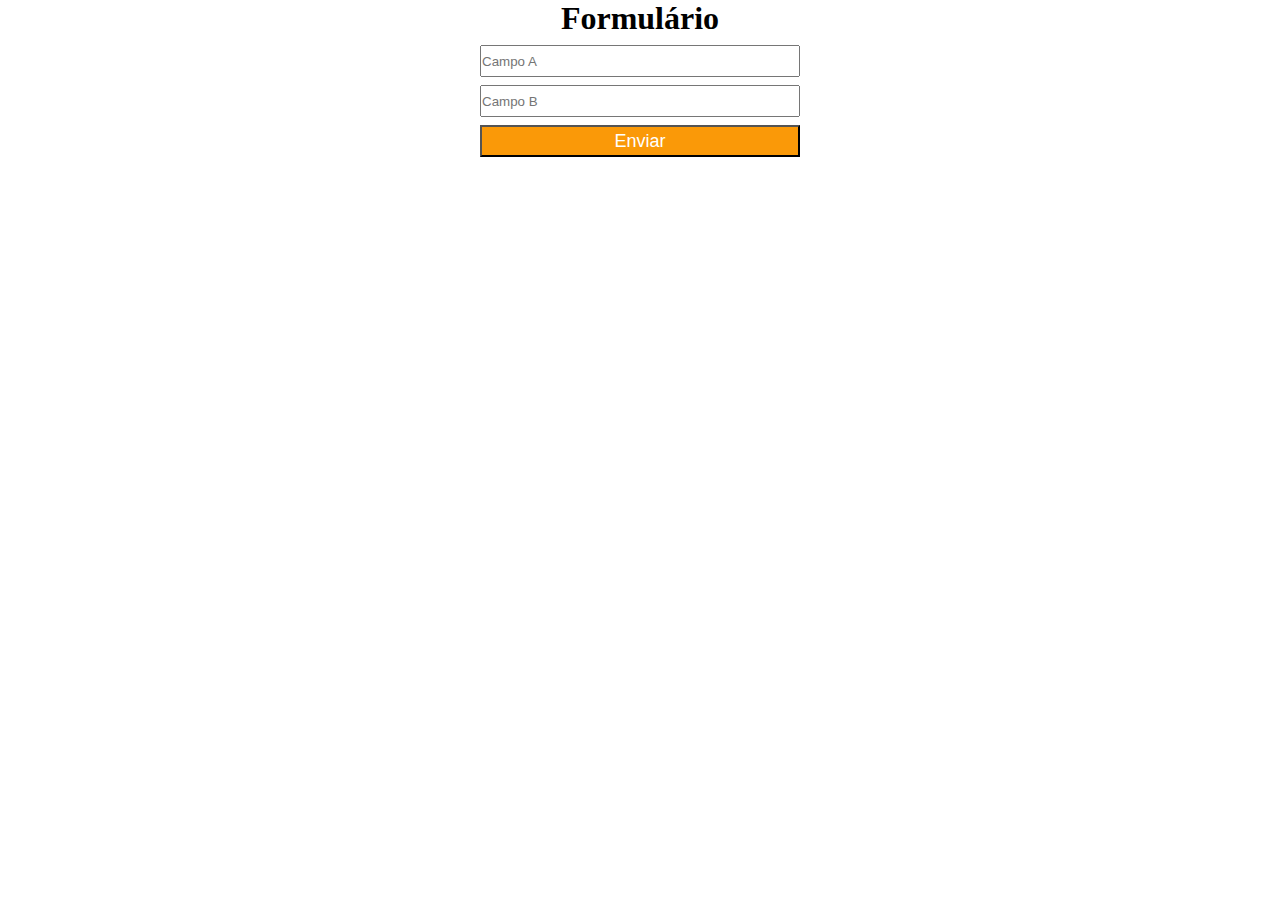
==== commit 08f618a3: "Add files via upload" ====
--- a/index.html
+++ b/index.html
@@ -1,94 +1,20 @@
 <!DOCTYPE html>
-<html lang="pt-br">
+<html lang="en">
 <head>
     <meta charset="UTF-8">
     <meta name="viewport" content="width=device-width, initial-scale=1.0">
-    <title>Home Design - Arquitetura</title>
-    <link rel="stylesheet" href="./main.css">
-
-    <link rel="preconnect" href="https://fonts.googleapis.com">
-    <link rel="preconnect" href="https://fonts.gstatic.com" crossorigin>
-    <link href="https://fonts.googleapis.com/css2?family=Playwrite+NZ:wght@100..400&family=Ubuntu:ital,wght@0,300;0,400;0,500;0,700;1,300;1,400;1,500;1,700&display=swap" rel="stylesheet">
+    <title>Formulário</title>
+    <link rel="stylesheet" href="main.css">
 </head>
 <body>
-    <header>
-        <div class="container">
-            <h1>Home Design</h1>
-            <nav>
-                <ul>
-                    <li>
-                        <a href="#about">Sobre a Loja</a>
-                    </li>
-                    <li>
-                        <a href="#contact">Contato</a>
-                    </li>
-                </ul>
-            </nav>
-        </div>
-    </header>
-    <section id="about">
-        <div class="container">
-            <img class="store-front" src="./imagens/Arquitetura.jpg" alt="Faixa para loja gamer shops" />
-            <div>
-                <h2>Sobre a Loja</h2>
-                <p>
-                    Lorem ipsum dolor sit amet consectetur adipisicing elit. Saepe pariatur libero minima, nam nisi iure consectetur! Recusandae mollitia natus, tempora facilis itaque inventore deserunt dolorem minima provident? Necessitatibus, velit voluptas?
-                </p>
-                <p>
-                    Lorem ipsum, dolor sit amet consectetur adipisicing elit. Doloremque provident nesciunt rerum odio autem atque quos eveniet sequi molestiae numquam quidem, repellendus maxime cum dolorem fugiat debitis, vitae soluta veritatis!
-                </p>
-            </div>
-        </div>
-    </section>
-    <section id="contact">
-        <div class="container">
-            <h2>contato</h2>
-            <div class="contact-method">
-                <div>
-                    <h3>fale conosco</h3>
-                    <form>
-                        <input type="text" placeholder="seu nome" required/>
-                        <input type="email" placeholder="seu email"required/>
-                        <input type="tel" placeholder="seu telefone (opconal)"/>
-                        <textarea placeholder=" Sua Mensagem" required></textarea>
-                        <button type="submit">Enviar </button>
-                    </form>
-                </div>
-                <div>
-                    <h3>Nos Acompanhe</h3>
-                    <ul class="social-links">
-                        <li>
-                            <a href="#" title="Siga-nos no Instagram">
-                                <img src="./imagens/instagram.png" alt="Logo do Instagram"/>
-                            </a>
-                        </li>
-                        <li>
-                            <a href="#" title="Siga-nos no Facebook ">
-                                <img src="./imagens/facebook.png" alt="Logo do Facebook"/>
-                            </a>
-                        </li>
-                        <li>
-                            <a href="#" title="Siga-nos no Visite nosso canal do Youtube">
-                                <img src="./imagens/youtube.png" alt="Logo do Youtube"/>
-                            </a>
-                        </li>
-                    </ul>
-                </div>
-                <div>
-                    <h3>Venha até nós</h3>
-                    <p>
-                        Rua Design de Interiores , N 124, Vila Sketch, São Paulo/SP
-                    </p>
-                </div>
-            </div>
-        </div>
-    </section>
-    <footer>
-        <div class="container">
-            <p>
-                &copy; Home Design  - Todos os direitos reservados - 2022
-            </p>
-        </div>
-    </footer>
+    <div class="container">
+        <h1>Formulário</h1>
+        <form id="form-principal">
+            <input type="number" placeholder="Campo A" id="campoA"/>
+            <input type="number" placeholder="Campo B" id="campoB"/>
+            <button type="subtmit"> Enviar </button>
+        </form>
+    </div>
+    <script src="./main.js"></script>    
 </body>
-</html>+</html> --- a/main.css
+++ b/main.css
@@ -1,164 +1,28 @@
-* {
-    margin: 0;
-    padding: 0;
+*{
     box-sizing: border-box;
-}
-
-body,
-input, textarea {
-    font-family: "Ubuntu", sans-serif;
-    font-weight: 400;
-    font-style: normal;
-}
-
-header {
-    padding: 16px 0;
-    background-color: #BDB76B;
-    color: #ecf0f1;
-}
-
-header,
-section h2,
-section h3,
-form button {
-    font-family: "Playwrite NZ", cursive;
-    font-optical-sizing: auto;
-    font-weight: weight;
-    font-style: normal;
-}
-
-header nav ul {
-    list-style: none; 
-}
-
-header nav li {
-    display: inline;
-    margin-left: 16px;
-    font-size: 18px;
-}
-
-header nav li a {
-    color: #ecf0f1;
-    text-decoration: none;
-}
-
-header nav li a:hover {
-    text-decoration: underline; 
+    margin: 0px;
+    padding: 0px;
 }
 
 .container {
-    max-width: 1280px;
-    width: 100%;
-    margin: 0 auto;
-    padding: 0 16px; 
-}
-
-header .container, 
-section .container {
-    display: flex;
-    align-items: center;
-    justify-content: space-between;
-}
-
-.brands-list {
-    list-style: none; 
-    padding: 16px 0; 
-}
-
-.brands-list li {
-    display: inline;
-    margin-right: 8px; 
-}
-
-.brands-list img {
-    height: 24px;
-    vertical-align: middle; 
-}
-
-section {
-    padding: 24px 0;
-    color: #BDB76B;
-}
-
-section h2 {
-    margin-bottom: 16px;
-}
-
-section h3 {
-    margin-bottom: 16px;
-}
-
-section p {
-    margin-bottom: 8px;
-}
-
-section .store-front {
-    margin-right: 32px;
-}
-
-section .container {
-    align-items: flex-start;
-}
-
-.social-links img {
-    width: 30px; 
-    height: auto;
-}
-
-.social-links li {
-    display: inline;
-    margin-right: 16px;
-}
-
-.social-links a {
-    text-decoration: none;
-}
-
-#contact .container {
+    text-align: center;
     display: block;
 }
 
-.contact-method {
-    display: flex;
-    justify-content: space-between;
+ form button {
+    background-color: rgb(250, 153, 8);
+    color: white;
+    font-size: large;
+    width: 320px;
+    height: 32px;
+    display: block;
+    margin: 0 auto;
+
 }
 
-form input,
- form textarea,
- form button {
-    display: block;
+form input {
+    display: grid;
     width: 320px;
-    margin: bottom 8px;
-    padding: 8px;
-}
-
-form textarea {
-    resize: none;
-    height: 180px;
-}
-
-form button {
-    background-color: #BDB76B;
-    color: #ecf0f1;
-    border: none;
-    cursor: pointer;
-}
-
-form button:hover {
-    background-color: #BDB76B;
-}
-
-input:focus, textarea:focus {
-    outline-color: #182c61
-}
-
-footer {
-    background-color: #BDB76B;
-    color: #ecf0f1;
-    padding: 16px 0;
-}
-
-section img {
-    width: 600px; 
-    height: auto; 
+    height: 32px;
+    margin: 8px auto;
 }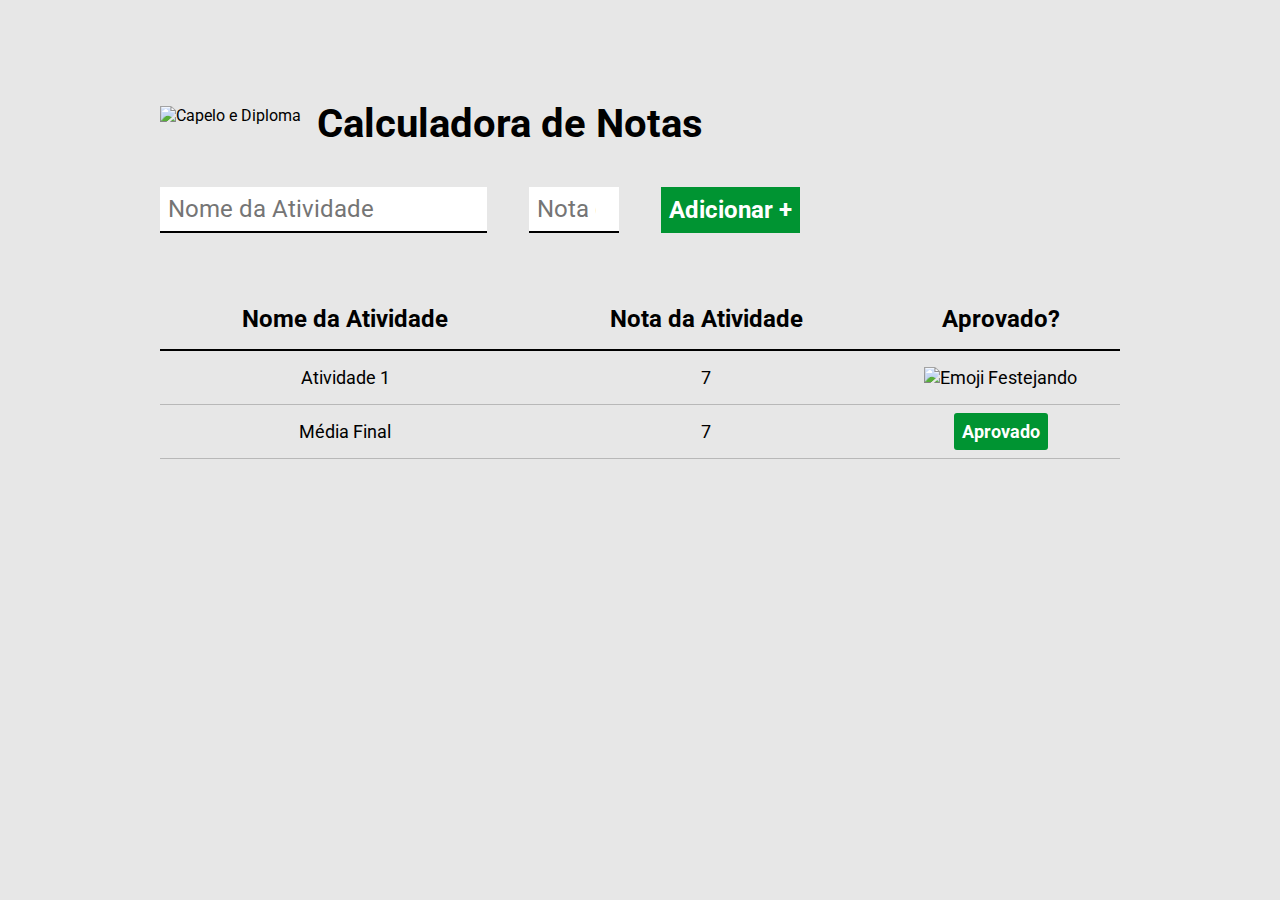
==== commit ba85bc85: "Add files via upload" ====
--- a/index.html
+++ b/index.html
@@ -1,20 +1,49 @@
 <!DOCTYPE html>
-<html lang="en">
+<html lang="pt-br">
 <head>
     <meta charset="UTF-8">
     <meta name="viewport" content="width=device-width, initial-scale=1.0">
-    <title>Formulário</title>
+    <title>Calculadora de Médias</title>
+    <link rel="preconnect" href="https://fonts.googleapis.com">
+    <link rel="preconnect" href="https://fonts.gstatic.com" crossorigin>
+    <link href="https://fonts.googleapis.com/css2?family=Roboto:ital,wght@0,100;0,300;0,400;0,500;0,700;0,900;1,100;1,300;1,400;1,500;1,700;1,900&display=swap" rel="stylesheet">
     <link rel="stylesheet" href="main.css">
 </head>
 <body>
-    <div class="container">
-        <h1>Formulário</h1>
-        <form id="form-principal">
-            <input type="number" placeholder="Campo A" id="campoA"/>
-            <input type="number" placeholder="Campo B" id="campoB"/>
-            <button type="subtmit"> Enviar </button>
+   <div class="container">
+    <header>
+        <img src="./images/logo.png" alt="Capelo e Diploma">
+        <h1> Calculadora de Notas</h1>
+    </header>
+        <form id="form-atividade">
+            <input type="text" id="nome-atividade" required placeholder="Nome da Atividade"/>
+            <input type="number" id="nota-atividade" required placeholder="Nota da Atividade" min="0" max="10"/>
+            <button type="submit"> Adicionar + </button>
         </form>
-    </div>
-    <script src="./main.js"></script>    
+        <table cellspacing="0">
+            <thead>
+                <tr>
+                    <th>Nome da Atividade</th>
+                    <th>Nota da Atividade</th>
+                    <th>Aprovado?</th>
+                </tr>
+            </thead>
+            <tbody>
+                <tr>
+                    <td>Atividade 1</td>
+                    <td>7</td>
+                    <td><img src="./images/aprovado.png" alt="Emoji Festejando"></td>
+                </tr>
+            </tbody>
+            <tfoot>
+                <tr>
+                    <td>Média Final</td>
+                    <td>7</td>  
+                    <td><span class="resultado aprovado">Aprovado </span></td>
+                </tr>
+            </tfoot>
+        </table>
+   </div> 
+   <script src="./main.js "></script>
 </body>
-</html> +</html>--- a/main.css
+++ b/main.css
@@ -1,28 +1,99 @@
-*{
+* {
     box-sizing: border-box;
     margin: 0px;
-    padding: 0px;
+    padding: 0;
+    font-family: "Roboto", sans-serif;
+
+}
+
+body {
+    background-color: #E7E7E7;
+    padding-top: 100px;
+}
+
+header {
+    display: flex;
+    align-items: center;
+    margin-bottom: 40px;
+
+}
+
+header img {
+    height: 36px;
+    margin-right: 16px;
+}
+
+header h1 {
+    font-size: 40px;
+    font-weight: bold;
 }
 
 .container {
-    text-align: center;
-    display: block;
+    max-width: 960px;
+    width: 100%;
+    margin: 0 auto;
 }
 
- form button {
-    background-color: rgb(250, 153, 8);
-    color: white;
-    font-size: large;
-    width: 320px;
-    height: 32px;
-    display: block;
-    margin: 0 auto;
-
+form {
+    display: flex;
+    max-width: 640px;
+    width: 100%;
+    justify-content: space-between;
+    margin-bottom: 56px;
 }
 
 form input {
-    display: grid;
-    width: 320px;
-    height: 32px;
-    margin: 8px auto;
+    font-size: 24px;
+    background-color: #fff;
+    border: none;
+    border-bottom: 2px solid #000;
+    padding: 8px;
+}
+
+form button {
+    background-color: #009432;
+    color: #fff;
+    font-size: 24px;
+    font-weight: bold;
+    border: none;
+    cursor: pointer;
+    padding: 8px;
+}
+
+table th {
+    border-bottom: 2px solid #000;
+    padding: 16px;
+    font-size: 24px;
+    font-weight: bold;
+}
+
+table {
+    width: 100%;
+}
+
+table td {
+    padding: 16px 0;
+    text-align: center;
+    font-size: 18px;
+    border-bottom: 1px solid rgba(0, 0, 0, 0.2);
+}
+
+table td img {
+    height: 30px;
+}
+
+.resultado {
+    padding: 8px;
+    font-weight: bold;
+    color: #fff;
+    background-color: #000;
+    border-radius: 3px;
+}
+
+.aprovado {
+    background-color: #009432;
+}
+
+.reprovado {
+    background-color: red;
 }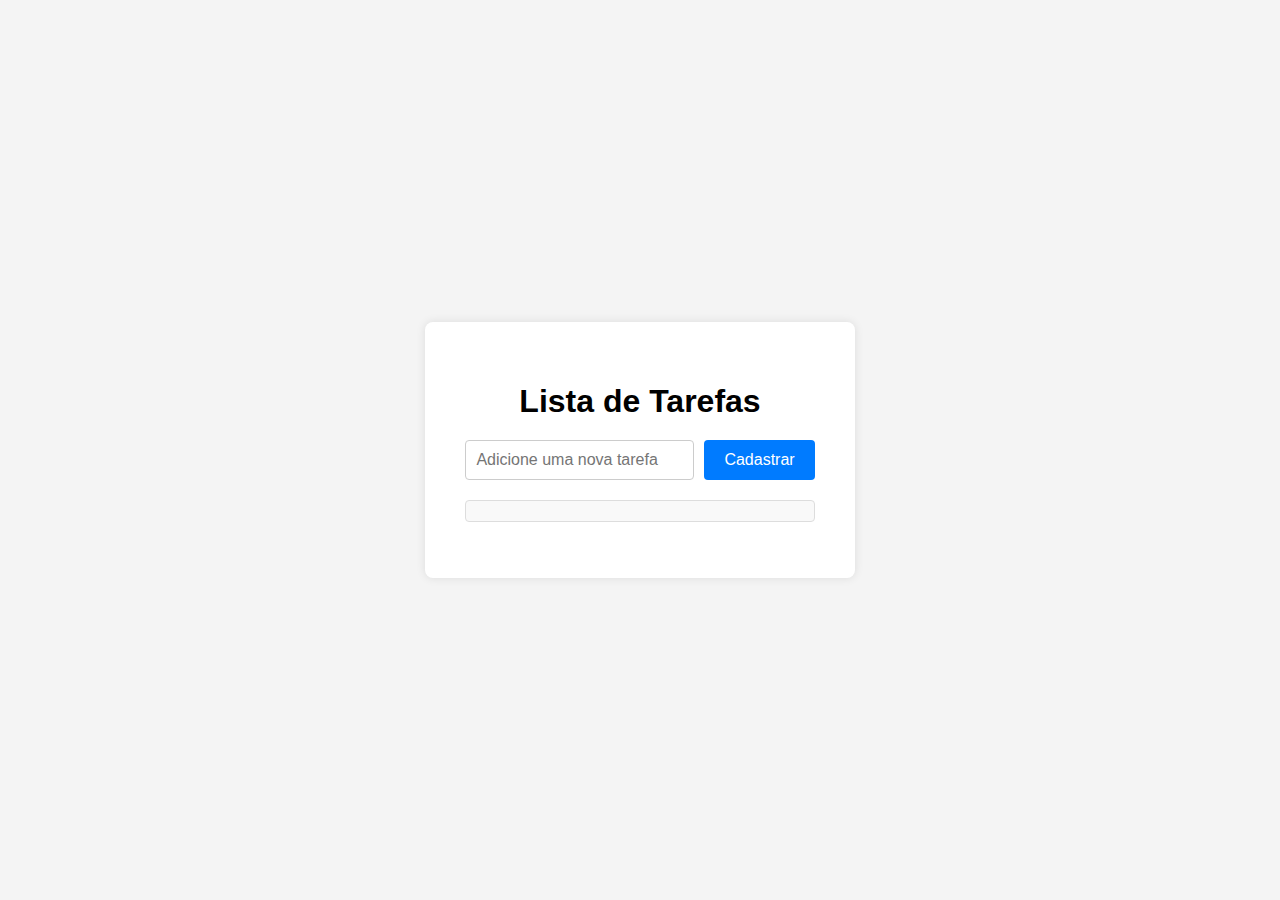
==== commit 8e609a54: "Add files via upload" ====
--- a/index.html
+++ b/index.html
@@ -3,47 +3,23 @@
 <head>
     <meta charset="UTF-8">
     <meta name="viewport" content="width=device-width, initial-scale=1.0">
-    <title>Calculadora de Médias</title>
-    <link rel="preconnect" href="https://fonts.googleapis.com">
-    <link rel="preconnect" href="https://fonts.gstatic.com" crossorigin>
-    <link href="https://fonts.googleapis.com/css2?family=Roboto:ital,wght@0,100;0,300;0,400;0,500;0,700;0,900;1,100;1,300;1,400;1,500;1,700;1,900&display=swap" rel="stylesheet">
+    <title>Lista de Tarefas</title>
     <link rel="stylesheet" href="main.css">
 </head>
 <body>
-   <div class="container">
-    <header>
-        <img src="./images/logo.png" alt="Capelo e Diploma">
-        <h1> Calculadora de Notas</h1>
-    </header>
-        <form id="form-atividade">
-            <input type="text" id="nome-atividade" required placeholder="Nome da Atividade"/>
-            <input type="number" id="nota-atividade" required placeholder="Nota da Atividade" min="0" max="10"/>
-            <button type="submit"> Adicionar + </button>
+    <div class="container">
+        <h1>Lista de Tarefas</h1>
+        <form id="form">
+            <input type="text" id="task-input" placeholder="Adicione uma nova tarefa" required>
+            <button type="submit">Cadastrar</button>
         </form>
-        <table cellspacing="0">
-            <thead>
-                <tr>
-                    <th>Nome da Atividade</th>
-                    <th>Nota da Atividade</th>
-                    <th>Aprovado?</th>
-                </tr>
-            </thead>
-            <tbody>
-                <tr>
-                    <td>Atividade 1</td>
-                    <td>7</td>
-                    <td><img src="./images/aprovado.png" alt="Emoji Festejando"></td>
-                </tr>
-            </tbody>
-            <tfoot>
-                <tr>
-                    <td>Média Final</td>
-                    <td>7</td>  
-                    <td><span class="resultado aprovado">Aprovado </span></td>
-                </tr>
-            </tfoot>
-        </table>
-   </div> 
-   <script src="./main.js "></script>
+        <ul id="task-list">
+            <li>
+                <a> </a>
+            </li>
+        </ul>
+    </div>
+    <script src="https://code.jquery.com/jquery-3.7.1.min.js"></script>
+    <script src="main.js"></script>
 </body>
-</html>+</html>
--- a/main.css
+++ b/main.css
@@ -1,99 +1,73 @@
-* {
-    box-sizing: border-box;
-    margin: 0px;
-    padding: 0;
-    font-family: "Roboto", sans-serif;
-
-}
 
 body {
-    background-color: #E7E7E7;
-    padding-top: 100px;
-}
-
-header {
+    font-family: Arial, sans-serif;
+    background-color: #f4f4f4;
     display: flex;
+    justify-content: center;
     align-items: center;
-    margin-bottom: 40px;
-
-}
-
-header img {
-    height: 36px;
-    margin-right: 16px;
-}
-
-header h1 {
-    font-size: 40px;
-    font-weight: bold;
+    height: 100vh;
+    margin: 0;
 }
 
 .container {
-    max-width: 960px;
-    width: 100%;
-    margin: 0 auto;
+    background-color: #fff;
+    padding: 40px;
+    border-radius: 8px;
+    box-shadow: 0 0 10px rgba(0, 0, 0, 0.1);
+    text-align: center;
+    
+}
+
+h1 {
+    margin-bottom: 20px;
 }
 
 form {
     display: flex;
-    max-width: 640px;
-    width: 100%;
     justify-content: space-between;
-    margin-bottom: 56px;
 }
 
-form input {
-    font-size: 24px;
-    background-color: #fff;
-    border: none;
-    border-bottom: 2px solid #000;
-    padding: 8px;
+input {
+    flex: 1;
+    padding: 10px;
+    font-size: 16px;
+    border: 1px solid #ccc;
+    border-radius: 4px;
+    margin-right: 10px;
 }
 
-form button {
-    background-color: #009432;
+button {
+    padding: 10px 20px;
+    font-size: 16px;
+    border: none;
+    border-radius: 4px;
+    background-color: #007BFF;
     color: #fff;
-    font-size: 24px;
-    font-weight: bold;
-    border: none;
     cursor: pointer;
-    padding: 8px;
 }
 
-table th {
-    border-bottom: 2px solid #000;
-    padding: 16px;
-    font-size: 24px;
-    font-weight: bold;
+button:hover {
+    background-color: #0056b3;
 }
 
-table {
-    width: 100%;
+ul {
+    list-style: none;
+    padding: 0;
+    margin-top: 20px;
 }
 
-table td {
-    padding: 16px 0;
-    text-align: center;
-    font-size: 18px;
-    border-bottom: 1px solid rgba(0, 0, 0, 0.2);
+li {
+    background-color: #f9f9f9;
+    padding: 10px;
+    border: 1px solid #ddd;
+    border-radius: 4px;
+    margin-bottom: 10px;
+    cursor: pointer;
 }
 
-table td img {
-    height: 30px;
+li.completed {
+    text-decoration: line-through;
+    color: #888;
 }
 
-.resultado {
-    padding: 8px;
-    font-weight: bold;
-    color: #fff;
-    background-color: #000;
-    border-radius: 3px;
-}
 
-.aprovado {
-    background-color: #009432;
-}
-
-.reprovado {
-    background-color: red;
-}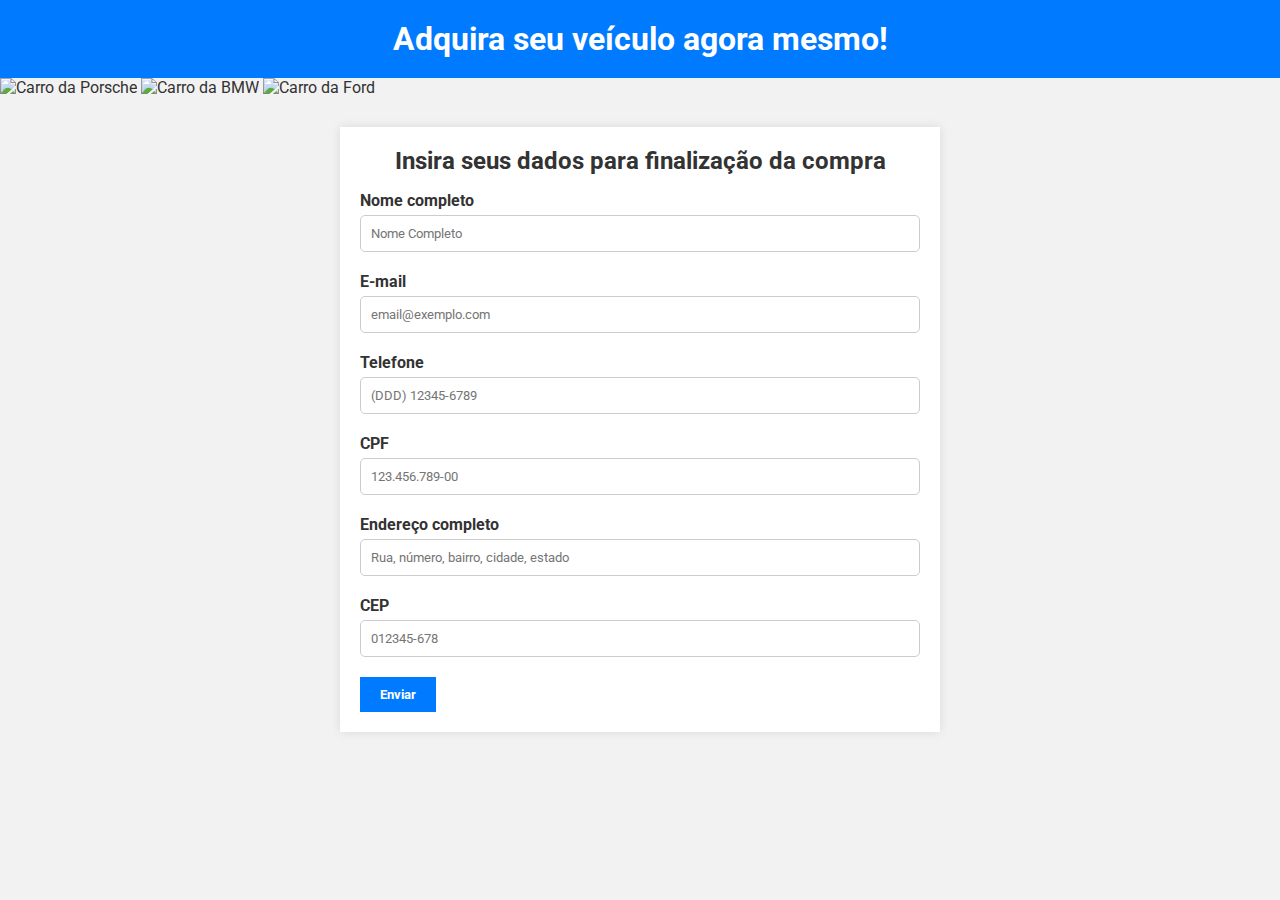
==== commit 7bad0f56: "Add files via upload" ====
--- a/index.html
+++ b/index.html
@@ -1,25 +1,72 @@
-<!DOCTYPE html>
-<html lang="pt-br">
-<head>
-    <meta charset="UTF-8">
-    <meta name="viewport" content="width=device-width, initial-scale=1.0">
-    <title>Lista de Tarefas</title>
-    <link rel="stylesheet" href="main.css">
-</head>
-<body>
-    <div class="container">
-        <h1>Lista de Tarefas</h1>
-        <form id="form">
-            <input type="text" id="task-input" placeholder="Adicione uma nova tarefa" required>
-            <button type="submit">Cadastrar</button>
-        </form>
-        <ul id="task-list">
-            <li>
-                <a> </a>
-            </li>
-        </ul>
-    </div>
-    <script src="https://code.jquery.com/jquery-3.7.1.min.js"></script>
-    <script src="main.js"></script>
-</body>
-</html>
+<!DOCTYPE html>
+<html lang="pt-BR">
+
+<head>
+    <meta charset="UTF-8">
+    <meta name="viewport" content="width=device-width, initial-scale=1.0">
+    <title>Formulário de Cadastro - Módulo 10</title>
+    <link rel="preconnect" href="https://fonts.googleapis.com">
+    <link rel="preconnect" href="https://fonts.gstatic.com" crossorigin>
+    <link href='https://fonts.googleapis.com/css?family=Roboto:wght@400;700&display=swap' rel='stylesheet'>
+    <link rel="stylesheet" href="main.css">
+    <link rel="stylesheet" type="text/css" href="https://cdn.jsdelivr.net/npm/slick-carousel@1.8.1/slick/slick.css" />
+    <link rel="stylesheet" type="text/css"
+        href="https://cdn.jsdelivr.net/npm/slick-carousel@1.8.1/slick/slick-theme.css" />
+</head>
+<!--
+
+    CONSULTEM O README PARA DICAS DE COMO SOLUCIONAR O EXERCÍCIO!
+
+-->
+
+<body>
+    <header>
+        <h1>Adquira seu veículo agora mesmo!</h1>
+    </header>
+
+    <div id="carousel-imagens">
+        <img src="./assets/slide1.png" alt="Carro da Porsche">
+        <img src="./assets/slide2.png" alt="Carro da BMW">
+        <img src="./assets/slide3.png" alt="Carro da Ford">
+    </div>
+
+    <div class="container">
+        <h2>Insira seus dados para finalização da compra</h2>
+        <form id="form">
+            <div class="form-campo">
+                <label for="nome">Nome completo</label>
+                <input type="text" id="nome" name="nome" placeholder="Nome Completo">
+            </div>
+            <div class="form-campo">
+                <label for="email">E-mail</label>
+                <input type="email" id="email" name="email" placeholder="email@exemplo.com">
+            </div>
+            <div class="form-campo">
+                <label for="telefone">Telefone</label>
+                <input type="tel" id="telefone" name="telefone" placeholder="(DDD) 12345-6789">
+            </div>
+            <div class="form-campo">
+                <label for="cpf">CPF</label>
+                <input type="text" id="cpf" name="cpf" placeholder="123.456.789-00">
+            </div>
+            <div class="form-campo">
+                <label for="endereco">Endereço completo</label>
+                <input type="text" id="endereco" name="endereco" placeholder="Rua, número, bairro, cidade, estado">
+            </div>
+            <div class="form-campo">
+                <label for="cep">CEP</label>
+                <input type="text" id="cep" name="cep" placeholder="012345-678">
+            </div>
+            <button type="submit">Enviar</button>
+        </form>
+    </div>
+    <script type="text/javascript" src="https://code.jquery.com/jquery-1.11.0.min.js"></script>
+    <script type="text/javascript" src="https://code.jquery.com/jquery-migrate-1.2.1.min.js"></script>
+    <script type="text/javascript" src="https://cdn.jsdelivr.net/npm/slick-carousel@1.8.1/slick/slick.min.js"></script>
+    <script src="./js/jquery.mask.min.js"></script>
+    <script src="./js/jquery.validate.min.js"></script>
+    <script src="./js/messages_pt_BR.min.js"></script>
+    <script src="./js/main.js"></script>
+</body>
+
+</html>--- a/main.css
+++ b/main.css
@@ -1,73 +1,64 @@
-
-body {
-    font-family: Arial, sans-serif;
-    background-color: #f4f4f4;
-    display: flex;
-    justify-content: center;
-    align-items: center;
-    height: 100vh;
-    margin: 0;
-}
-
-.container {
-    background-color: #fff;
-    padding: 40px;
-    border-radius: 8px;
-    box-shadow: 0 0 10px rgba(0, 0, 0, 0.1);
-    text-align: center;
-    
-}
-
-h1 {
-    margin-bottom: 20px;
-}
-
-form {
-    display: flex;
-    justify-content: space-between;
-}
-
-input {
-    flex: 1;
-    padding: 10px;
-    font-size: 16px;
-    border: 1px solid #ccc;
-    border-radius: 4px;
-    margin-right: 10px;
-}
-
-button {
-    padding: 10px 20px;
-    font-size: 16px;
-    border: none;
-    border-radius: 4px;
-    background-color: #007BFF;
-    color: #fff;
-    cursor: pointer;
-}
-
-button:hover {
-    background-color: #0056b3;
-}
-
-ul {
-    list-style: none;
-    padding: 0;
-    margin-top: 20px;
-}
-
-li {
-    background-color: #f9f9f9;
-    padding: 10px;
-    border: 1px solid #ddd;
-    border-radius: 4px;
-    margin-bottom: 10px;
-    cursor: pointer;
-}
-
-li.completed {
-    text-decoration: line-through;
-    color: #888;
-}
-
-
+* {
+    margin: 0;
+    padding: 0;
+    box-sizing: border-box;
+    font-family: 'Roboto', sans-serif;
+}
+
+body {
+    background-color: #f2f2f2;
+    color: #333;
+}
+
+header {
+    background-color: #007bff;
+    color: #fff;
+    text-align: center;
+    padding: 20px 0;
+    margin: 0 auto;
+}
+
+h2 {
+    text-align: center;
+    margin-bottom: 16px;
+}
+
+.container {
+    max-width: 600px;
+    margin: 0 auto;
+    padding: 20px;
+    margin-top: 30px;
+    background-color: #fff;
+    box-shadow: 0 0 10px rgba(0, 0, 0, 0.1);
+}
+
+.form-campo {
+    margin-bottom: 20px;
+}
+
+.form-campo label {
+    display: block;
+    font-weight: bold;
+    margin-bottom: 5px;
+}
+
+.form-campo input {
+    width: 100%;
+    padding: 10px;
+    border: 1px solid #ccc;
+    border-radius: 5px;
+}
+
+.container button {
+    background-color: #007bff;
+    color: white;
+    padding: 10px 20px;
+    border: none;
+    cursor: pointer;
+    font-weight: bold;
+    display: inline-block;
+}
+
+.error {
+    color: red
+}